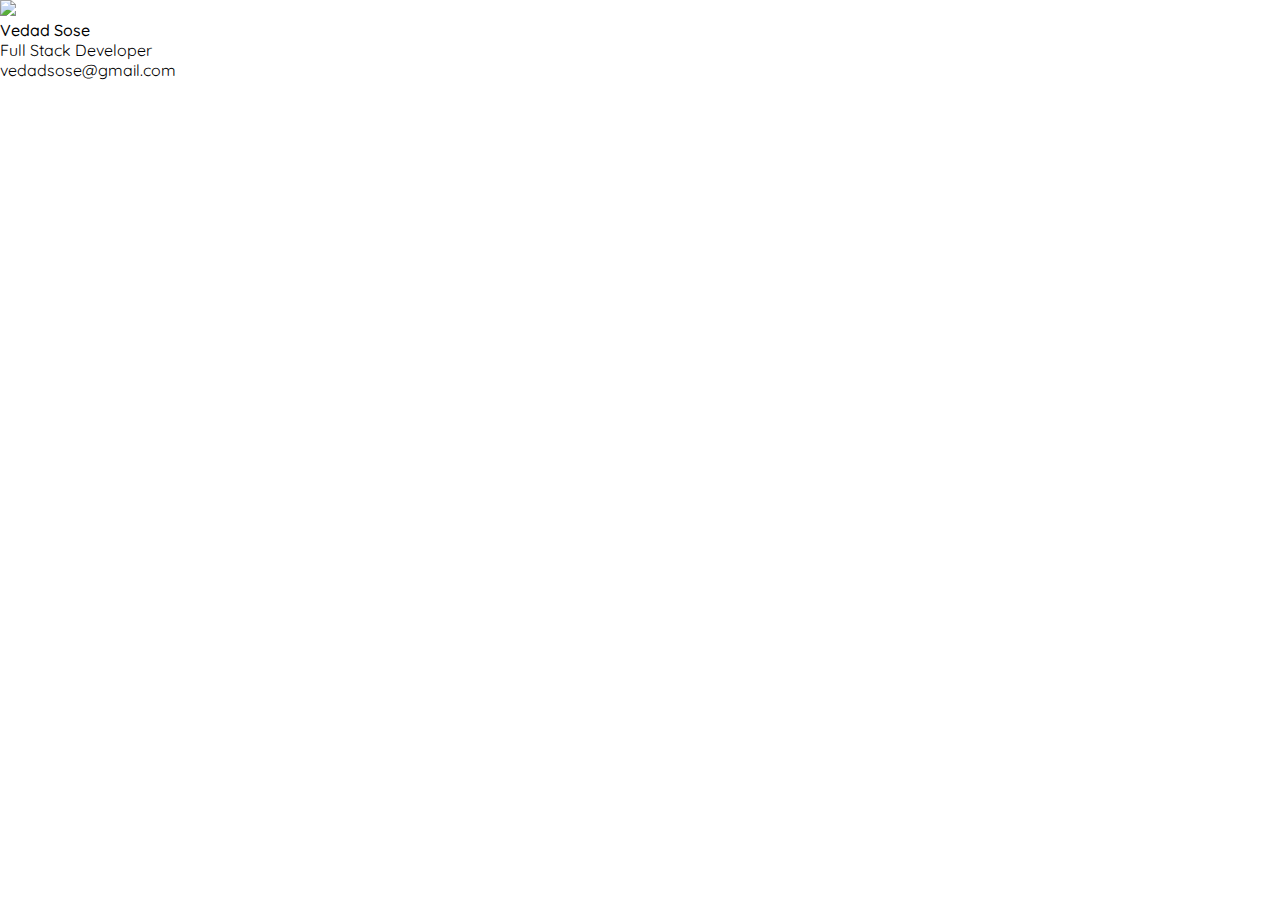
==== index.html @ aa466761 "Add more text and basic styles" ====
<!DOCTYPE html>
<html lang="en">
<head>
  <meta charset="UTF-8">
  <meta name="viewport" content="width=device-width, initial-scale=1.0">
  <meta http-equiv="X-UA-Compatible" content="ie=edge">
  <title>Vedad Sose</title>
  <link rel="stylesheet" type="text/css" href="style.css">
</head>
<body>
  <div>
    <img src="https://avatars1.githubusercontent.com/u/1089932?s=460&v=4" width="230">
    <br />
    <b>Vedad Sose</b>
    <br />
    Full Stack Developer
    <br />
    vedadsose@gmail.com
  </div>
</body>
</html>
---- style.css ----
@import url('https://fonts.googleapis.com/css?family=Quicksand:400,500');

* {
  margin: 0;
  padding: 0;
}

body {
  font-family: 'Quicksand', sans-serif;
}

b {
  font-weight: 500;
}
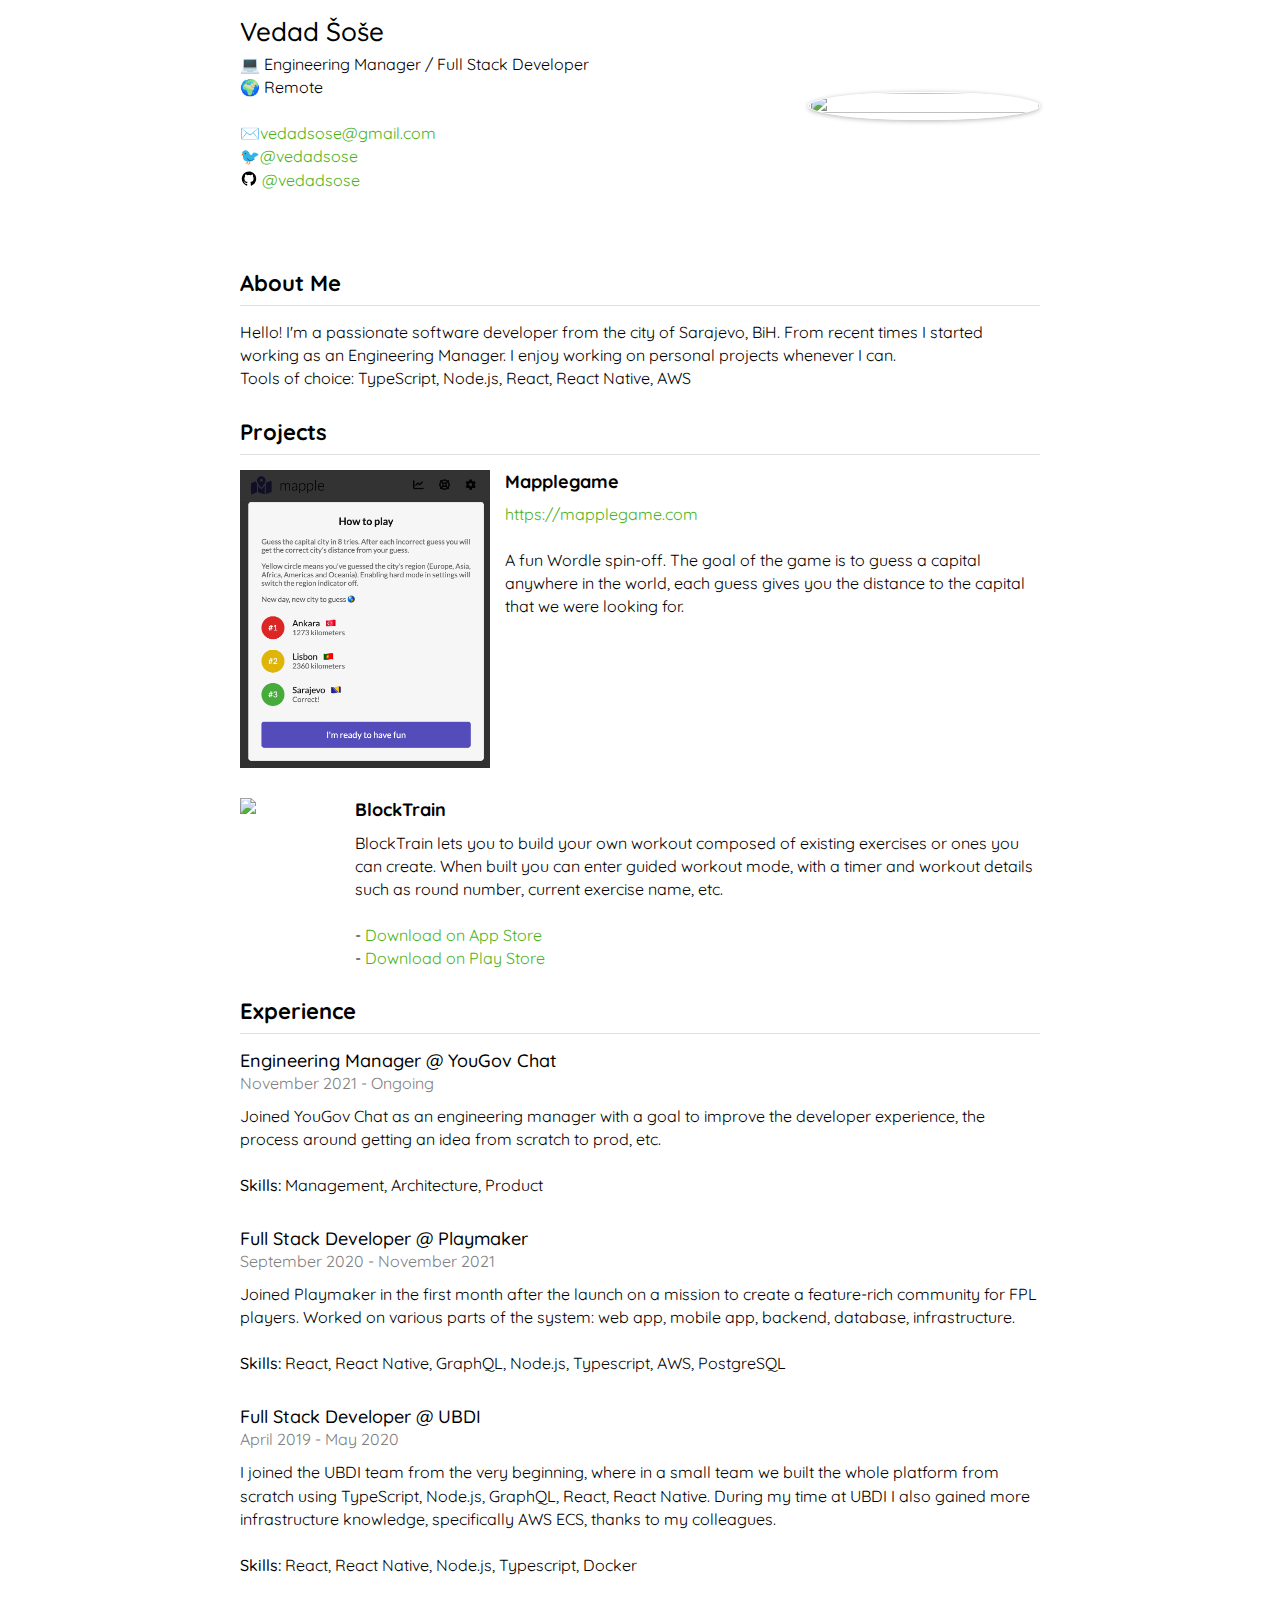
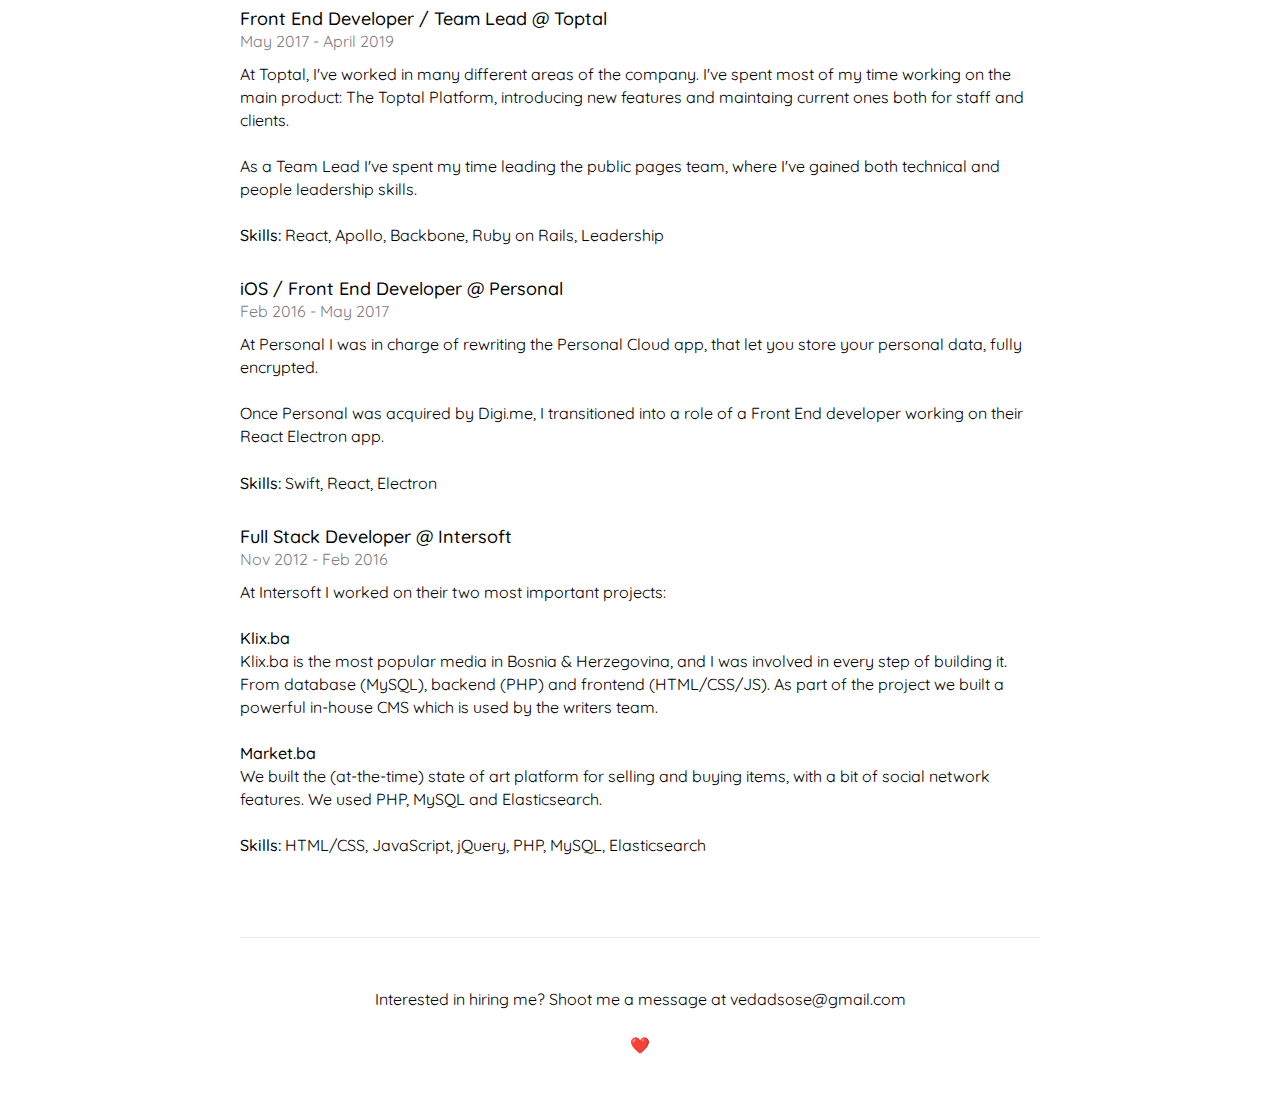
==== commit 01a5737f: "Update with latest experience" ====
--- a/index.html
+++ b/index.html
@@ -1,21 +1,203 @@
 <!DOCTYPE html>
 <html lang="en">
-<head>
-  <meta charset="UTF-8">
-  <meta name="viewport" content="width=device-width, initial-scale=1.0">
-  <meta http-equiv="X-UA-Compatible" content="ie=edge">
-  <title>Vedad Sose</title>
-  <link rel="stylesheet" type="text/css" href="style.css">
-</head>
-<body>
-  <div>
-    <img src="https://avatars1.githubusercontent.com/u/1089932?s=460&v=4" width="230">
-    <br />
-    <b>Vedad Sose</b>
-    <br />
-    Full Stack Developer
-    <br />
-    vedadsose@gmail.com
-  </div>
-</body>
+  <head>
+    <meta charset="UTF-8" />
+    <meta name="viewport" content="width=device-width, initial-scale=1.0" />
+    <meta http-equiv="X-UA-Compatible" content="ie=edge" />
+    <title>Vedad Sose</title>
+    <link rel="stylesheet" type="text/css" href="style.css" />
+  </head>
+  <body>
+    <div class="Container">
+      <div class="Info">
+        <div class="Info-content">
+          <h1 class="Info-name">Vedad Šoše</h1>
+          <div>💻 Engineering Manager / Full Stack Developer</div>
+          <div class="note">🌍 Remote</div>
+          <br />
+          <div>
+            ✉️<a href="mailto:vedadsose@gmail.com">vedadsose@gmail.com</a><br />
+            🐦<a href="https://twitter.com/vedadsose" target="_blank"
+              >@vedadsose</a
+            ><br />
+            <svg
+              xmlns="http://www.w3.org/2000/svg"
+              width="18"
+              height="18"
+              viewBox="0 -6 24 30"
+            >
+              <path
+                d="M12 0c-6.626 0-12 5.373-12 12 0 5.302 3.438 9.8 8.207 11.387.599.111.793-.261.793-.577v-2.234c-3.338.726-4.033-1.416-4.033-1.416-.546-1.387-1.333-1.756-1.333-1.756-1.089-.745.083-.729.083-.729 1.205.084 1.839 1.237 1.839 1.237 1.07 1.834 2.807 1.304 3.492.997.107-.775.418-1.305.762-1.604-2.665-.305-5.467-1.334-5.467-5.931 0-1.311.469-2.381 1.236-3.221-.124-.303-.535-1.524.117-3.176 0 0 1.008-.322 3.301 1.23.957-.266 1.983-.399 3.003-.404 1.02.005 2.047.138 3.006.404 2.291-1.552 3.297-1.23 3.297-1.23.653 1.653.242 2.874.118 3.176.77.84 1.235 1.911 1.235 3.221 0 4.609-2.807 5.624-5.479 5.921.43.372.823 1.102.823 2.222v3.293c0 .319.192.694.801.576 4.765-1.589 8.199-6.086 8.199-11.386 0-6.627-5.373-12-12-12z"
+              />
+            </svg>
+            <a href="https://github.com/vedadsose" target="_blank"
+              >@vedadsose</a
+            >
+          </div>
+        </div>
+        <img
+          class="Info-avatar"
+          src="https://avatars1.githubusercontent.com/u/1089932?s=460&v=4"
+        />
+      </div>
+
+      <h2>About Me</h2>
+      <div class="About">
+        Hello! I'm a passionate software developer from the city of Sarajevo,
+        BiH. From recent times I started working as an Engineering Manager. I
+        enjoy working on personal projects whenever I can.
+
+        <br />Tools of choice: TypeScript, Node.js, React, React Native, AWS
+      </div>
+
+      <h2>Projects</h2>
+      <div class="Projects">
+        <div class="Projects-item">
+          <img src="images/mapple.png" width="100%" />
+          <div class="Projects-item_content">
+            <div class="Projects-item_name">Mapplegame</div>
+            <div class="Projects-item_description">
+              <a href="https://mapplegame.com/">https://mapplegame.com</a
+              ><br /><br />
+              A fun Wordle spin-off. The goal of the game is to guess a capital
+              anywhere in the world, each guess gives you the distance to the
+              capital that we were looking for.
+            </div>
+          </div>
+        </div>
+        <div class="Projects-item">
+          <img src="images/blocktrain.jpg" width="100%" />
+          <div class="Projects-item_content">
+            <div class="Projects-item_name">BlockTrain</div>
+            <div class="Projects-item_description">
+              BlockTrain lets you to build your own workout composed of existing
+              exercises or ones you can create. When built you can enter guided
+              workout mode, with a timer and workout details such as round
+              number, current exercise name, etc.
+              <br /><br />
+              -
+              <a
+                target="_blank"
+                href="https://apps.apple.com/us/app/blocktrain/id1513032676?ls=1"
+                >Download on App Store</a
+              ><br />
+              -
+              <a
+                target="_blank"
+                href="https://play.google.com/store/apps/details?id=com.vedadsose.fitnessapp"
+                >Download on Play Store</a
+              >
+            </div>
+          </div>
+        </div>
+      </div>
+
+      <h2>Experience</h2>
+      <div class="Experience">
+        <div class="Experience-item">
+          <div class="Experience-item_title">
+            Engineering Manager @ YouGov Chat
+          </div>
+          <div class="Experience-item_duration">November 2021 - Ongoing</div>
+          <div class="Experience-item_description">
+            Joined YouGov Chat as an engineering manager with a goal to improve
+            the developer experience, the process around getting an idea from
+            scratch to prod, etc.
+            <br /><br />
+            <b>Skills:</b> Management, Architecture, Product
+          </div>
+        </div>
+
+        <div class="Experience-item">
+          <div class="Experience-item_title">
+            Full Stack Developer @ Playmaker
+          </div>
+          <div class="Experience-item_duration">
+            September 2020 - November 2021
+          </div>
+          <div class="Experience-item_description">
+            Joined Playmaker in the first month after the launch on a mission to
+            create a feature-rich community for FPL players. Worked on various
+            parts of the system: web app, mobile app, backend, database,
+            infrastructure.
+            <br /><br />
+            <b>Skills:</b> React, React Native, GraphQL, Node.js, Typescript,
+            AWS, PostgreSQL
+          </div>
+        </div>
+
+        <div class="Experience-item">
+          <div class="Experience-item_title">Full Stack Developer @ UBDI</div>
+          <div class="Experience-item_duration">April 2019 - May 2020</div>
+          <div class="Experience-item_description">
+            I joined the UBDI team from the very beginning, where in a small
+            team we built the whole platform from scratch using TypeScript,
+            Node.js, GraphQL, React, React Native. During my time at UBDI I also
+            gained more infrastructure knowledge, specifically AWS ECS, thanks
+            to my colleagues.
+            <br /><br />
+            <b>Skills:</b> React, React Native, Node.js, Typescript, Docker
+          </div>
+        </div>
+
+        <div class="Experience-item">
+          <div class="Experience-item_title">
+            Front End Developer / Team Lead @ Toptal
+          </div>
+          <div class="Experience-item_duration">May 2017 - April 2019</div>
+          <div class="Experience-item_description">
+            At Toptal, I've worked in many different areas of the company. I've
+            spent most of my time working on the main product: The Toptal
+            Platform, introducing new features and maintaing current ones both
+            for staff and clients.
+            <br /><br />
+            As a Team Lead I've spent my time leading the public pages team,
+            where I've gained both technical and people leadership skills.
+            <br /><br />
+            <b>Skills:</b> React, Apollo, Backbone, Ruby on Rails, Leadership
+          </div>
+        </div>
+        <div class="Experience-item">
+          <div class="Experience-item_title">
+            iOS / Front End Developer @ Personal
+          </div>
+          <div class="Experience-item_duration">Feb 2016 - May 2017</div>
+          <div class="Experience-item_description">
+            At Personal I was in charge of rewriting the Personal Cloud app,
+            that let you store your personal data, fully encrypted.
+            <br /><br />
+            Once Personal was acquired by Digi.me, I transitioned into a role of
+            a Front End developer working on their React Electron app.
+            <br /><br />
+            <b>Skills:</b> Swift, React, Electron
+          </div>
+        </div>
+        <div class="Experience-item">
+          <div class="Experience-item_title">
+            Full Stack Developer @ Intersoft
+          </div>
+          <div class="Experience-item_duration">Nov 2012 - Feb 2016</div>
+          <div class="Experience-item_description">
+            At Intersoft I worked on their two most important projects:<br /><br />
+            <b>Klix.ba</b><br />
+            Klix.ba is the most popular media in Bosnia & Herzegovina, and I was
+            involved in every step of building it. From database (MySQL),
+            backend (PHP) and frontend (HTML/CSS/JS). As part of the project we
+            built a powerful in-house CMS which is used by the writers team.
+            <br /><br /><b>Market.ba</b><br />We built the (at-the-time) state
+            of art platform for selling and buying items, with a bit of social
+            network features. We used PHP, MySQL and Elasticsearch.
+
+            <br /><br />
+            <b>Skills:</b> HTML/CSS, JavaScript, jQuery, PHP, MySQL,
+            Elasticsearch
+          </div>
+        </div>
+      </div>
+      <div class="Footer">
+        Interested in hiring me? Shoot me a message at vedadsose@gmail.com
+        <br /><br />❤️
+      </div>
+    </div>
+  </body>
 </html>
--- a/style.css
+++ b/style.css
@@ -1,4 +1,4 @@
-@import url('https://fonts.googleapis.com/css?family=Quicksand:400,500');
+@import url("https://fonts.googleapis.com/css?family=Quicksand:400,500");
 
 * {
   margin: 0;
@@ -6,9 +6,138 @@
 }
 
 body {
-  font-family: 'Quicksand', sans-serif;
+  font-family: "Quicksand", sans-serif;
+  line-height: 144%;
 }
 
 b {
   font-weight: 500;
 }
+
+a {
+  color: #4bb31a;
+  text-decoration: none;
+  transition: color 0.2s;
+}
+
+a:hover {
+  color: #337912;
+}
+
+h2 {
+  border-bottom: 1px solid #e0e0e0;
+  padding-bottom: 10px;
+  margin-bottom: 15px;
+  font-size: 22px;
+}
+
+.Container {
+  max-width: 800px;
+  padding: 20px;
+  margin: 0 auto;
+}
+
+.Info {
+  display: flex;
+  justify-content: space-between;
+  align-items: center;
+  padding-bottom: 50px;
+  margin-bottom: 30px;
+}
+
+.Info-content {
+  display: flex;
+  flex: 1;
+  flex-direction: column;
+  justify-content: center;
+}
+
+.Info-avatar {
+  width: 230px;
+  height: 100%;
+  border-radius: 50%;
+  border: 1px solid #fff;
+  box-shadow: 0 1px 5px rgba(0, 0, 0, 0.3);
+  filter: grayscale(0%);
+  transition: box-shadow 0.2s, filter 0.2s;
+}
+
+.Info-avatar:hover {
+  box-shadow: 0 1px 3px rgba(0, 0, 0, 0.1);
+  filter: grayscale(80%);
+}
+
+@media only screen and (max-width: 600px) {
+  .Info-avatar {
+    width: 150px;
+  }
+}
+
+@media only screen and (max-width: 400px) {
+  .Info-avatar {
+    width: 100px;
+  }
+}
+
+.Info-name {
+  font-size: 26px;
+  font-weight: 500;
+  margin-bottom: 10px;
+}
+
+.Experience {
+  padding-bottom: 50px;
+  margin-bottom: 50px;
+  border-bottom: 1px solid #eaeaea;
+}
+
+.Experience-item {
+  margin-bottom: 30px;
+}
+
+.Experience-item_title {
+  font-size: 18px;
+  font-weight: 500;
+}
+
+.Experience-item_duration {
+  color: #808080;
+}
+
+.Experience-item_description {
+  margin-top: 10px;
+}
+
+.Footer {
+  text-align: center;
+  padding-bottom: 30px;
+}
+
+.About {
+  margin-bottom: 30px;
+}
+
+.Projects {
+  margin-bottom: 30px;
+}
+
+.Projects-item {
+  display: flex;
+  flex-direction: row;
+  margin-bottom: 30px;
+}
+
+.Projects-item:last-of-type {
+  margin-bottom: 0;
+}
+
+.Projects-item img {
+  width: 250px;
+  margin-right: 15px;
+}
+
+.Projects-item_name {
+  font-weight: bold;
+  font-size: 18px;
+  margin-bottom: 10px;
+}
